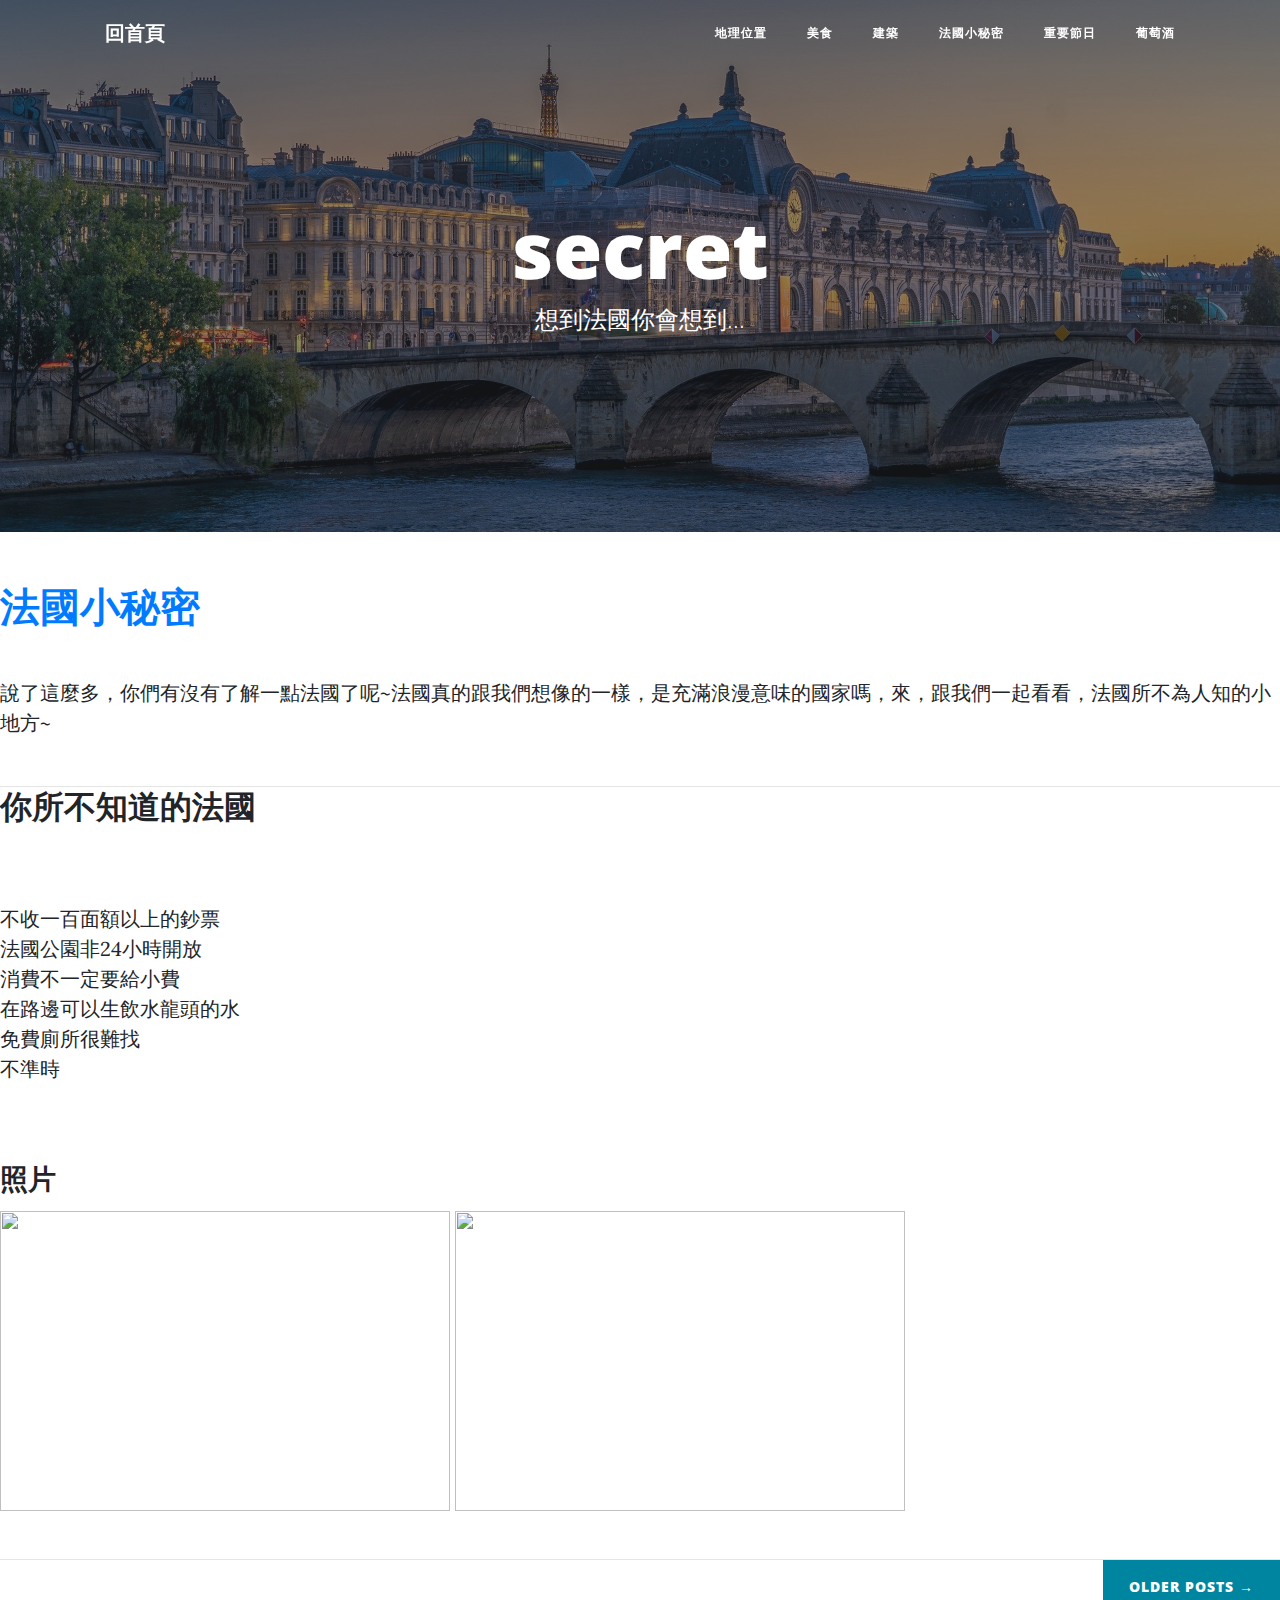
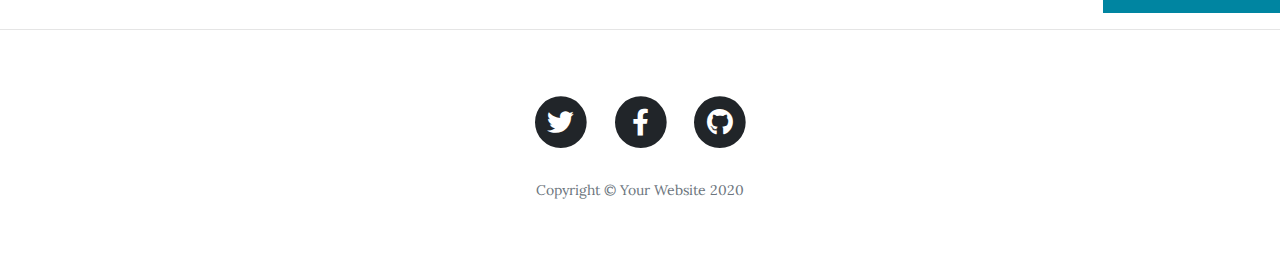
==== index1.html @ 34333000 "index.html" ====
<html lang="en"><head>

  <meta charset="utf-8">
  <meta name="viewport" content="width=device-width, initial-scale=1, shrink-to-fit=no">
  <meta name="description" content="">
  <meta name="author" content="">

  <title>French 期中報告</title>

  <!-- Bootstrap core CSS -->
  <link href="vendor/bootstrap/css/bootstrap.min.css" rel="stylesheet">

  <!-- Custom fonts for this template -->
  <link href="vendor/fontawesome-free/css/all.min.css" rel="stylesheet" type="text/css">
  <link href="https://fonts.googleapis.com/css?family=Lora:400,700,400italic,700italic" rel="stylesheet" type="text/css">
  <link href="https://fonts.googleapis.com/css?family=Open+Sans:300italic,400italic,600italic,700italic,800italic,400,300,600,700,800" rel="stylesheet" type="text/css">

  <!-- Custom styles for this template -->
  <link href="css/clean-blog.min.css" rel="stylesheet">

</head>

<body>

  <!-- Navigation -->
  <nav class="navbar navbar-expand-lg navbar-light fixed-top" id="mainNav">
    <div class="container">
      <a class="navbar-brand" href="https://lilia1050189.github.io/111/">回首頁</a>
      <button class="navbar-toggler navbar-toggler-right" type="button" data-toggle="collapse" data-target="#navbarResponsive" aria-controls="navbarResponsive" aria-expanded="false" aria-label="Toggle navigation">
        Menu
        <i class="fas fa-bars"></i>
      </button>
      <div class="collapse navbar-collapse" id="navbarResponsive">
        <ul class="navbar-nav ml-auto">
          <li class="nav-item">
            <a class="nav-link" href="index.html">地理位置</a>
          </li>
          <li class="nav-item">
            <a class="nav-link" href="美食.HTML">美食</a>
          </li>
          <li class="nav-item">
            <a class="nav-link" href="建築.HTML">建築</a>
          </li>
          <li class="nav-item">
            <a class="nav-link" href="index1.html">法國小秘密</a>
          </li>
          <li class="nav-item">
            <a class="nav-link" href="重要節日.HTML">重要節日</a>
          </li>
          <li class="nav-item">
            <a class="nav-link" href="葡萄酒.HTML">葡萄酒</a>
          </li>
          </ul>
      </div>
    </div>
  </nav>

  <!-- Page Header -->
  <header class="masthead" style="background-image: url('img/paris-5397889_1920.jpg')">
    <div class="overlay"></div>
    <div class="container">
      <div class="row">
        <div class="col-lg-8 col-md-10 mx-auto">
          <div class="site-heading">
            <h1>secret</h1>
            <span class="subheading">想到法國你會想到...</span>
          </div>
        </div>
      </div>
    </div>
  </header>

        <!-- Page Content-->
        <div class="container-fluid p-0">
            <!-- About-->
            <section class="resume-section" id="about">
                <div class="resume-section-content">
                    <h1 class="mb-0">
                        
                        <span class="text-primary">法國小秘密</span>
                    </h1>
                    <div class="subheading mb-5">
                        
                    </div>
                    <p class="lead mb-5">說了這麼多，你們有沒有了解一點法國了呢~法國真的跟我們想像的一樣，是充滿浪漫意味的國家嗎，來，跟我們一起看看，法國所不為人知的小地方~</p>
                </div>
            </section>
            <hr class="m-0">
            <!-- Experience-->
            <section class="resume-section" id="experience">
                <div class="resume-section-content">
                    <h2 class="mb-5">你所不知道的法國</h2>
                    <div class="d-flex flex-column flex-md-row justify-content-between mb-5">
                            <p>不收一百面額以上的鈔票
                            <br>法國公園非24小時開放
                            <br>消費不一定要給小費
                            <br>在路邊可以生飲水龍頭的水
                            <br>免費廁所很難找
                            <br>不準時</p>
                        </div>
                    </div>
                    <div class="d-flex flex-column flex-md-row justify-content-between mb-5">
                        <div class="flex-grow-1">
                            <h3 class="mb-0">照片</h3>
                            <div class="subheading mb-3"></div>
                            <img src="assets/img/map(1).jpg" width="450" height="300">
                            <img src="assets/img/71Jy34-q6ML.jpg" width="450" height="300">
                        </div>
                    </div>
                </div>
            </section>
            <hr class="m-0">
        <!-- Pager -->
        <div class="clearfix">
          <a class="btn btn-primary float-right" href="#">Older Posts →</a>
        </div>
      </div>
    </div>
  </div>

  <hr>

  <!-- Footer -->
  <footer>
    <div class="container">
      <div class="row">
        <div class="col-lg-8 col-md-10 mx-auto">
          <ul class="list-inline text-center">
            <li class="list-inline-item">
              <a href="#">
                <span class="fa-stack fa-lg">
                  <i class="fas fa-circle fa-stack-2x"></i>
                  <i class="fab fa-twitter fa-stack-1x fa-inverse"></i>
                </span>
              </a>
            </li>
            <li class="list-inline-item">
              <a href="#">
                <span class="fa-stack fa-lg">
                  <i class="fas fa-circle fa-stack-2x"></i>
                  <i class="fab fa-facebook-f fa-stack-1x fa-inverse"></i>
                </span>
              </a>
            </li>
            <li class="list-inline-item">
              <a href="#">
                <span class="fa-stack fa-lg">
                  <i class="fas fa-circle fa-stack-2x"></i>
                  <i class="fab fa-github fa-stack-1x fa-inverse"></i>
                </span>
              </a>
            </li>
          </ul>
          <p class="copyright text-muted">Copyright © Your Website 2020</p>
        </div>
      </div>
    </div>
  </footer>

  <!-- Bootstrap core JavaScript -->
  <script src="vendor/jquery/jquery.min.js"></script>
  <script src="vendor/bootstrap/js/bootstrap.bundle.min.js"></script>

  <!-- Custom scripts for this template -->
  <script src="js/clean-blog.min.js"></script>




</body></html>
---- css/clean-blog.min.css ----
/*!
 * Start Bootstrap - Clean Blog v5.0.10 (https://startbootstrap.com/theme/clean-blog)
 * Copyright 2013-2020 Start Bootstrap
 * Licensed under MIT (https://github.com/StartBootstrap/startbootstrap-clean-blog/blob/master/LICENSE)
 */body{font-size:20px;color:#212529;font-family:Lora,'Times New Roman',serif}p{line-height:1.5;margin:30px 0}p a{text-decoration:underline}h1,h2,h3,h4,h5,h6{font-weight:800;font-family:'Open Sans','Helvetica Neue',Helvetica,Arial,sans-serif}a{color:#212529;transition:all .2s}a:focus,a:hover{color:#0085a1}blockquote{font-style:italic;color:#868e96}.section-heading{font-size:36px;font-weight:700;margin-top:60px}.caption{font-size:14px;font-style:italic;display:block;margin:0;padding:10px;text-align:center;border-bottom-right-radius:5px;border-bottom-left-radius:5px}::-moz-selection{color:#fff;background:#0085a1;text-shadow:none}::selection{color:#fff;background:#0085a1;text-shadow:none}img::-moz-selection{color:#fff;background:0 0}img::selection{color:#fff;background:0 0}img::-moz-selection{color:#fff;background:0 0}#mainNav{position:absolute;border-bottom:1px solid #e9ecef;background-color:#fff;font-family:'Open Sans','Helvetica Neue',Helvetica,Arial,sans-serif}#mainNav .navbar-brand{font-weight:800;color:#343a40}#mainNav .navbar-toggler{font-size:12px;font-weight:800;padding:13px;text-transform:uppercase;color:#343a40}#mainNav .navbar-nav>li.nav-item>a{font-size:12px;font-weight:800;letter-spacing:1px;text-transform:uppercase}@media only screen and (min-width:992px){#mainNav{border-bottom:1px solid transparent;background:0 0}#mainNav .navbar-brand{padding:10px 20px;color:#fff}#mainNav .navbar-brand:focus,#mainNav .navbar-brand:hover{color:rgba(255,255,255,.8)}#mainNav .navbar-nav>li.nav-item>a{padding:10px 20px;color:#fff}#mainNav .navbar-nav>li.nav-item>a:focus,#mainNav .navbar-nav>li.nav-item>a:hover{color:rgba(255,255,255,.8)}}@media only screen and (min-width:992px){#mainNav{transition:background-color .2s;transform:translate3d(0,0,0);-webkit-backface-visibility:hidden;backface-visibility:hidden}#mainNav.is-fixed{position:fixed;top:-67px;transition:transform .2s;border-bottom:1px solid #fff;background-color:rgba(255,255,255,.9)}#mainNav.is-fixed .navbar-brand{color:#212529}#mainNav.is-fixed .navbar-brand:focus,#mainNav.is-fixed .navbar-brand:hover{color:#0085a1}#mainNav.is-fixed .navbar-nav>li.nav-item>a{color:#212529}#mainNav.is-fixed .navbar-nav>li.nav-item>a:focus,#mainNav.is-fixed .navbar-nav>li.nav-item>a:hover{color:#0085a1}#mainNav.is-visible{transform:translate3d(0,100%,0)}}header.masthead{margin-bottom:50px;background:no-repeat center center;background-color:#868e96;background-attachment:scroll;position:relative;background-size:cover}header.masthead .overlay{position:absolute;top:0;left:0;height:100%;width:100%;background-color:#212529;opacity:.5}header.masthead .page-heading,header.masthead .post-heading,header.masthead .site-heading{padding:200px 0 150px;color:#fff}@media only screen and (min-width:768px){header.masthead .page-heading,header.masthead .post-heading,header.masthead .site-heading{padding:200px 0}}header.masthead .page-heading,header.masthead .site-heading{text-align:center}header.masthead .page-heading h1,header.masthead .site-heading h1{font-size:50px;margin-top:0}header.masthead .page-heading .subheading,header.masthead .site-heading .subheading{font-size:24px;font-weight:300;line-height:1.1;display:block;margin:10px 0 0;font-family:'Open Sans','Helvetica Neue',Helvetica,Arial,sans-serif}@media only screen and (min-width:768px){header.masthead .page-heading h1,header.masthead .site-heading h1{font-size:80px}}header.masthead .post-heading h1{font-size:35px}header.masthead .post-heading .meta,header.masthead .post-heading .subheading{line-height:1.1;display:block}header.masthead .post-heading .subheading{font-size:24px;font-weight:600;margin:10px 0 30px;font-family:'Open Sans','Helvetica Neue',Helvetica,Arial,sans-serif}header.masthead .post-heading .meta{font-size:20px;font-weight:300;font-style:italic;font-family:Lora,'Times New Roman',serif}header.masthead .post-heading .meta a{color:#fff}@media only screen and (min-width:768px){header.masthead .post-heading h1{font-size:55px}header.masthead .post-heading .subheading{font-size:30px}}.post-preview>a{color:#212529}.post-preview>a:focus,.post-preview>a:hover{text-decoration:none;color:#0085a1}.post-preview>a>.post-title{font-size:30px;margin-top:30px;margin-bottom:10px}.post-preview>a>.post-subtitle{font-weight:300;margin:0 0 10px}.post-preview>.post-meta{font-size:18px;font-style:italic;margin-top:0;color:#868e96}.post-preview>.post-meta>a{text-decoration:none;color:#212529}.post-preview>.post-meta>a:focus,.post-preview>.post-meta>a:hover{text-decoration:underline;color:#0085a1}@media only screen and (min-width:768px){.post-preview>a>.post-title{font-size:36px}}.floating-label-form-group{font-size:14px;position:relative;margin-bottom:0;padding-bottom:.5em;border-bottom:1px solid #dee2e6}.floating-label-form-group input,.floating-label-form-group textarea{font-size:1.5em;position:relative;z-index:1;padding:0;resize:none;border:none;border-radius:0;background:0 0;box-shadow:none!important;font-family:Lora,'Times New Roman',serif}.floating-label-form-group input::-webkit-input-placeholder,.floating-label-form-group textarea::-webkit-input-placeholder{color:#868e96;font-family:Lora,'Times New Roman',serif}.floating-label-form-group label{font-size:.85em;line-height:1.764705882em;position:relative;z-index:0;top:2em;display:block;margin:0;transition:top .3s ease,opacity .3s ease;opacity:0}.floating-label-form-group .help-block{margin:15px 0}.floating-label-form-group-with-value label{top:0;opacity:1}.floating-label-form-group-with-focus label{color:#0085a1}form .form-group:first-child .floating-label-form-group{border-top:1px solid #dee2e6}footer{padding:50px 0 65px}footer .list-inline{margin:0;padding:0}footer .copyright{font-size:14px;margin-bottom:0;text-align:center}.btn{font-size:14px;font-weight:800;padding:15px 25px;letter-spacing:1px;text-transform:uppercase;border-radius:0;font-family:'Open Sans','Helvetica Neue',Helvetica,Arial,sans-serif}.btn-primary{background-color:#0085a1;border-color:#0085a1}.btn-primary:active,.btn-primary:focus,.btn-primary:hover{color:#fff;background-color:#00657b!important;border-color:#00657b!important}.btn-lg{font-size:16px;padding:25px 35px}
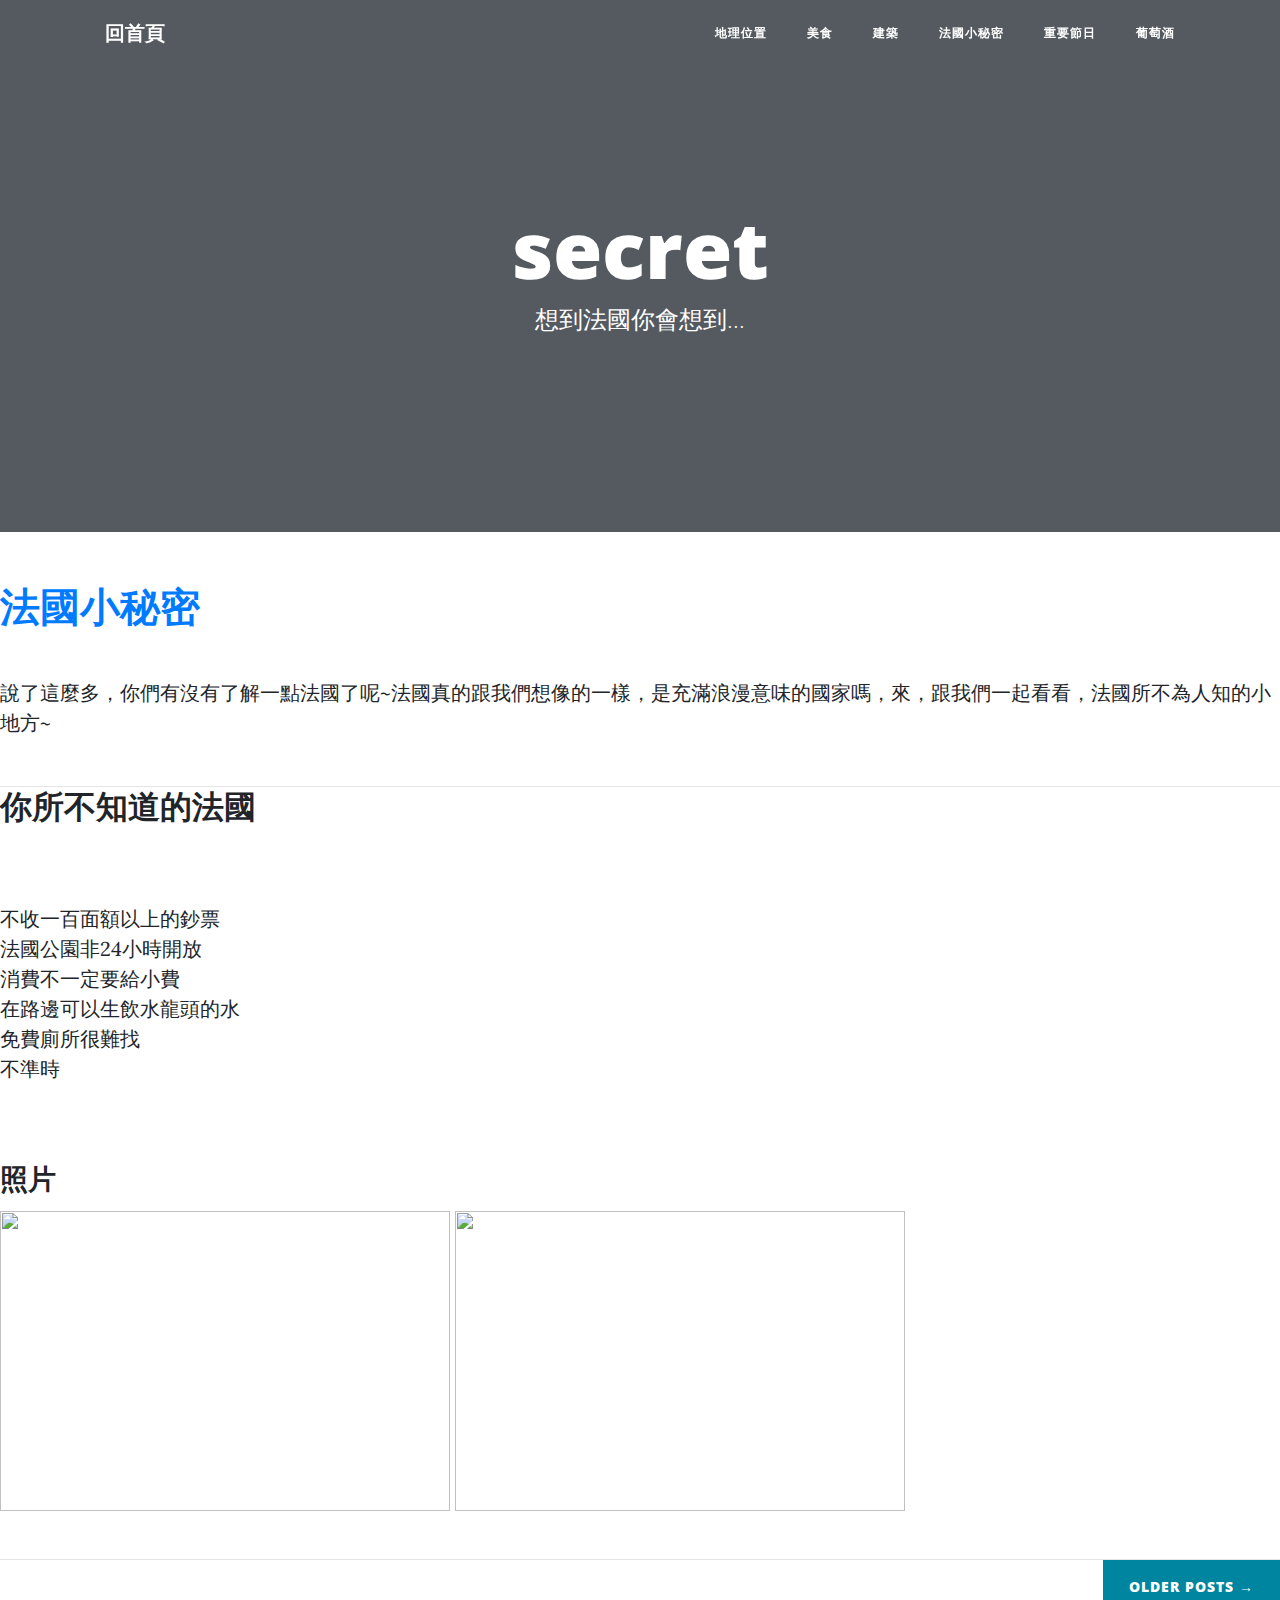
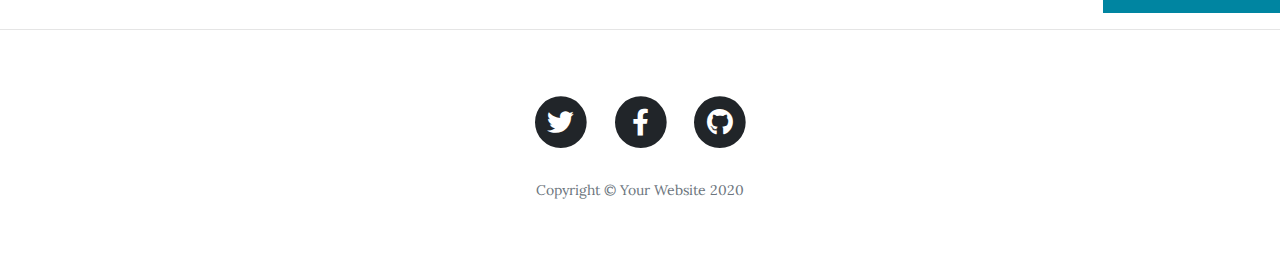
==== commit e4c95708: "351654" ====
--- a/index1.html
+++ b/index1.html
@@ -56,7 +56,7 @@
   </nav>
 
   <!-- Page Header -->
-  <header class="masthead" style="background-image: url('img/paris-5397889_1920.jpg')">
+  <header class="masthead" style="background-image: url('img/https://img.ruten.com.tw/s1/c/2c/83/21910078392451_371.jpg')">
     <div class="overlay"></div>
     <div class="container">
       <div class="row">
@@ -103,8 +103,8 @@
                         <div class="flex-grow-1">
                             <h3 class="mb-0">照片</h3>
                             <div class="subheading mb-3"></div>
-                            <img src="assets/img/map(1).jpg" width="450" height="300">
-                            <img src="assets/img/71Jy34-q6ML.jpg" width="450" height="300">
+                            <img src="https://image.cache.storm.mg/styles/smg-800xauto-er/s3/media/image/2018/08/10/20180810-104101_U13415_M440924_8003.jpg?itok=yRPNlbQ0" width="450" height="300">
+                            <img src="https://image.cache.storm.mg/styles/smg-800xauto-er/s3/media/image/2018/08/10/20180810-104101_U13415_M440916_c372.jpg?itok=R2yEpdKp" width="450" height="300">
                         </div>
                     </div>
                 </div>
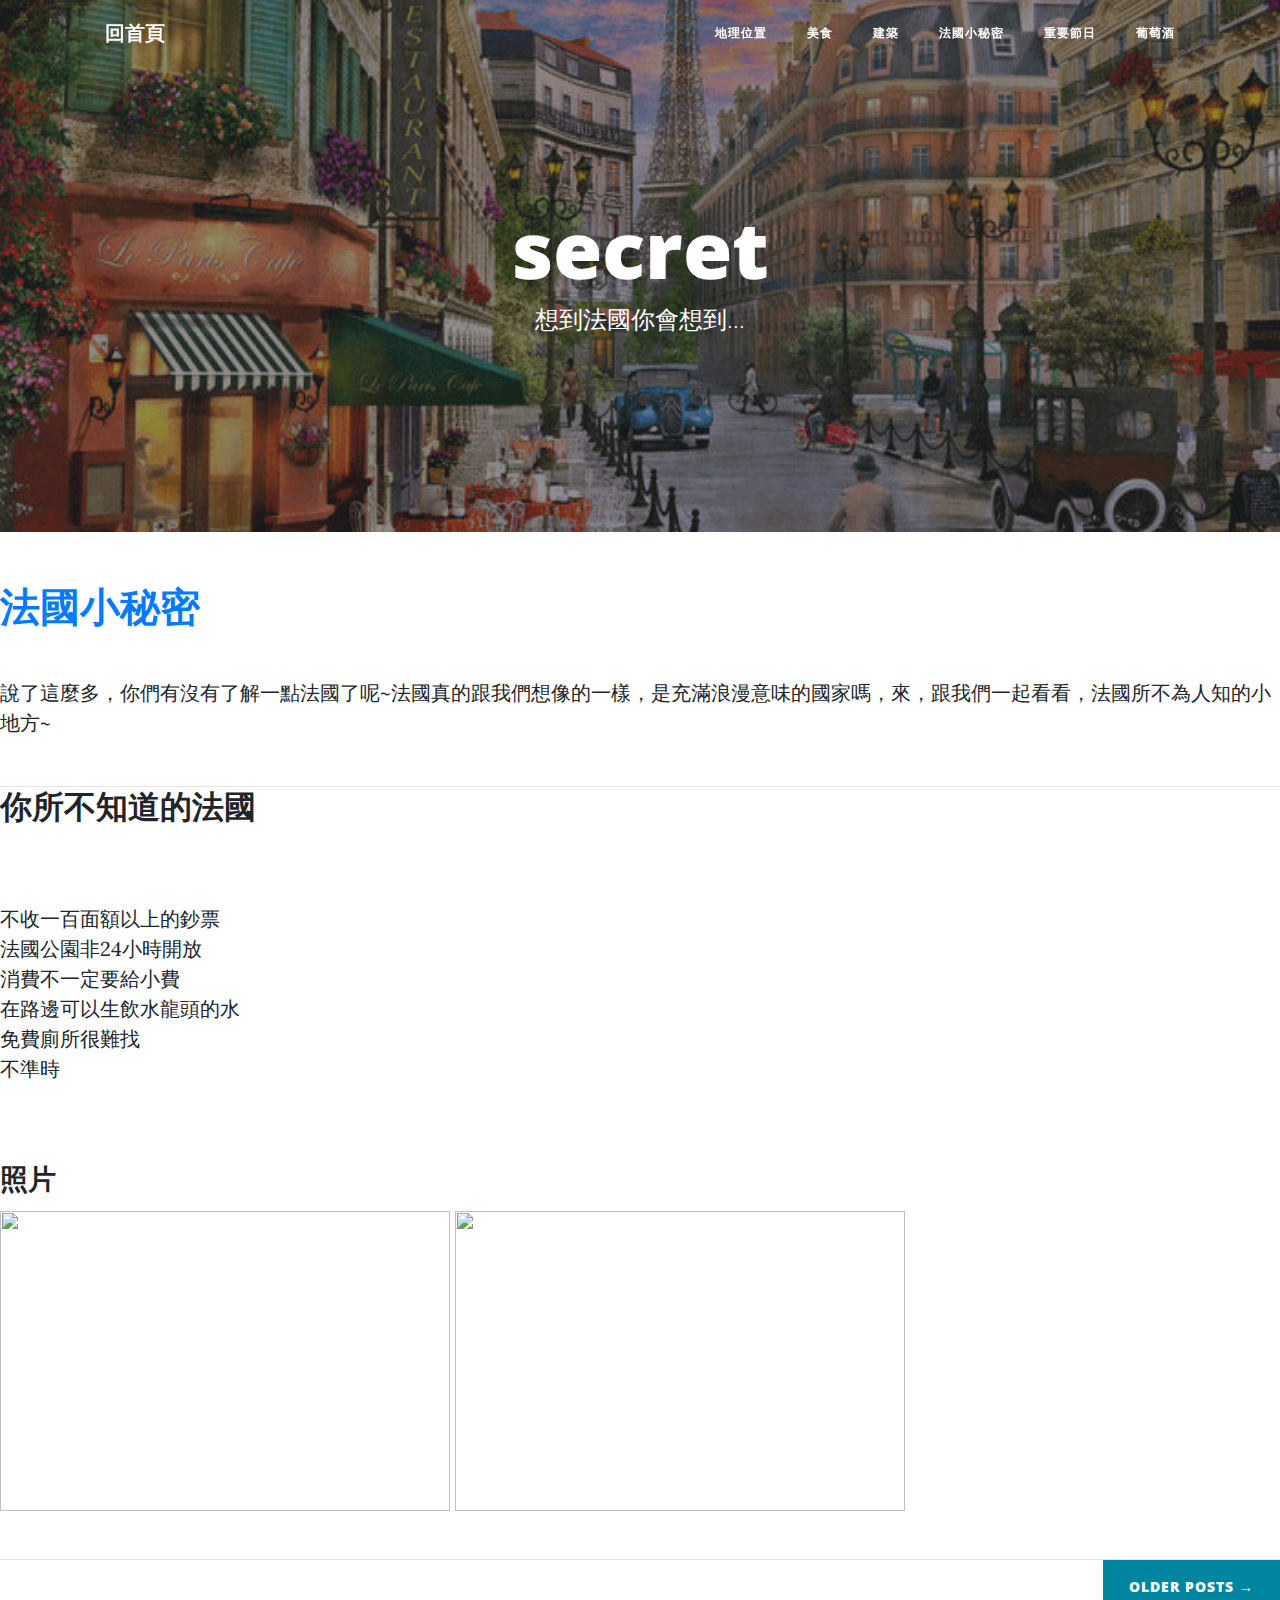
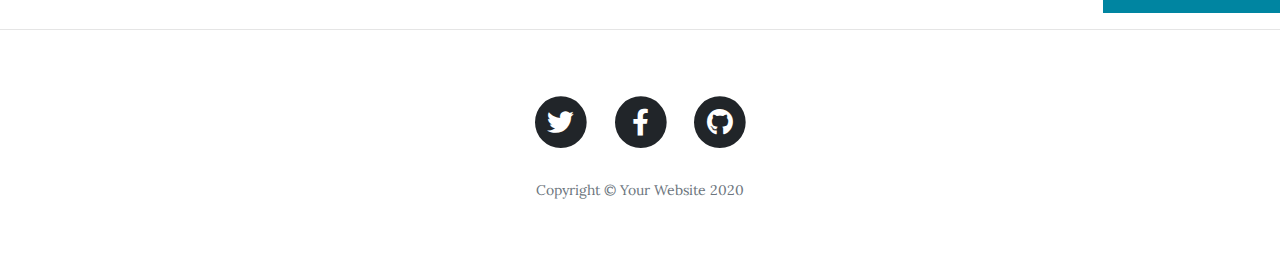
==== commit f8d121ce: "513" ====
--- a/index1.html
+++ b/index1.html
@@ -56,7 +56,7 @@
   </nav>
 
   <!-- Page Header -->
-  <header class="masthead" style="background-image: url('img/https://img.ruten.com.tw/s1/c/2c/83/21910078392451_371.jpg')">
+  <header class="masthead" style="background-image: url('img/21910078392451_371.jpg')">
     <div class="overlay"></div>
     <div class="container">
       <div class="row">
